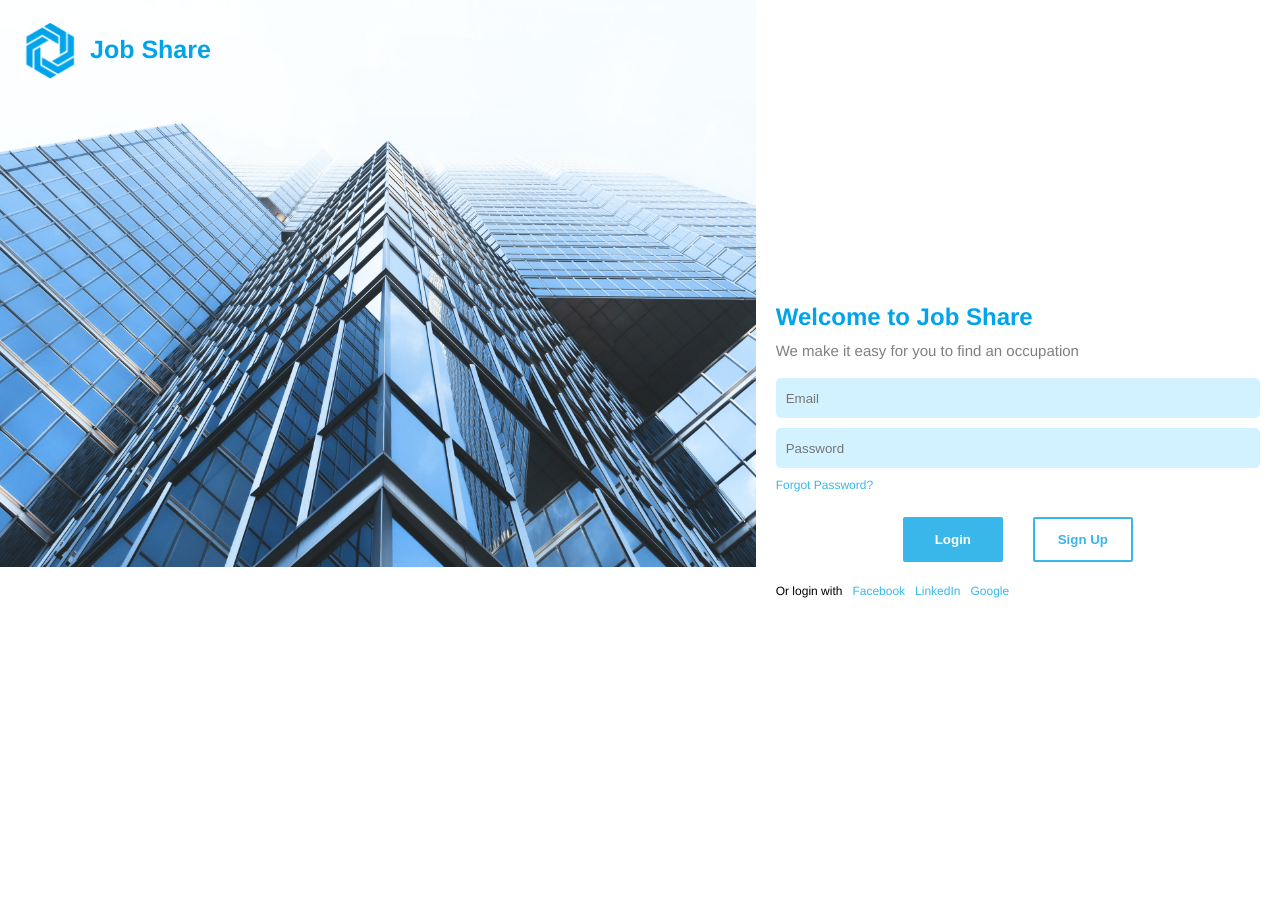
==== login.html @ 10df4b8b "proj init and login styles" ====
<!DOCTYPE html>
<html lang="en" dir="ltr">
    <head>
        <meta charset="utf-8">
        <meta name="viewport" content="width=device-width, initial-scale=1">
        <meta name="author" content="Fabricio Rojas">
        <meta name="description" content="___">
        <meta name="keywords" content="html, css, web, web development, seo">
        <title>Job Share</title>
        <link rel="shortcut icon" href="./assets/image/logo.png?v=2" type="image/x-icon">
        <link rel="stylesheet" href="https://cdnjs.cloudflare.com/ajax/libs/font-awesome/6.2.1/css/all.min.css">
        <link rel="stylesheet" href="./assets/style/login.css" media="all">
        <script src="./assets/script/login.js" defer></script>
    </head>
    <body>
        <main>
            <div class="img-banner">
                <img src="./assets/image/login-bgi.jpg" alt="login-img">
                <div class="logo">
                    <img src="./assets/image/logo.png" alt="logo">
                    <h3>Job Share</h3>
                </div>
            </div>
            <div class="login">
                <h2>Welcome to Job Share</h2>
                <p>We make it easy for you to find an occupation</p>
                <input type="text" name="login" id="login-username" placeholder="Email">
                <input type="text" name="login" id="login-password" placeholder="Password">
                <a href="#">Forgot Password?</a>
                <div class="button-row">
                    <button id="login-btn">Login</button>
                    <button>Sign Up</button>
                </div>
                <ul>
                    <li>Or login with</li>
                    <li><a href="#">Facebook</a></li>
                    <li><a href="#">LinkedIn</a></li>
                    <li><a href="#">Google</a></li>
                </ul>
            </div>
        </main>
    </body>
</html>
---- assets/style/login.css ----
@import "./reset.css";

/* Body and Main elements */
.container {
    width: min(100% - 30px, 1280px);
    margin-inline: auto;
}

body {
    background-color: #fff;
    overflow: hidden;
}

/* Main */
main {
    display: grid;
    place-content: center;
    grid-auto-flow: column;
    height: 100vh;
    width: 100vw;
}

/* Image Banner */
.img-banner {
    position: relative;
    height: 100vh;
    background-size: cover;
}

.logo {
    position: absolute;
    top: 20px;
    left: 20px;
    display: flex;
    float: left;
}

.logo img {
    height: 60px;
    width: 60px;
}

.logo h3 {
    line-height: 60px;
    margin-left: 10px;
    font-size: 25px;
    color: #00a4ea;
}

/* Login Section */
.login {
    background-color: #fff;
    margin: auto 0;
    padding: 20px;
}

.login h2 {
    color: #00a4ea;
}

.login p {
    color: #00000080;
    font-size: 15px;
    margin: 5px 0 10px;
}

.login input[type=text] {
    height: 40px;
    width: 100%;
    border-radius: 5px;
    margin: 5px 0;
    padding: 0 10px;
    background-color: #c3edffb8;
}

.login a {
    font-size: 12px;
    color: #39B6EA;
}

.button-row {
    margin: 20px 0;
    display: flex;
    justify-content: center;
}

.button-row button {
    height: 45px;
    width: 100px;
    margin: 0 15px;
    border-radius: 2px;
    color: #fff;
    font-weight: bold;
    background-color: #39B6EA;
}

.button-row button:nth-child(2) {
    color: #39B6EA;
    background-color: #fff;
    border: 2px solid #39B6EA;
}

.login ul {
    display: flex;
    float: left;
}

.login li {
    font-size: 12px;
    margin-right: 10px;
}
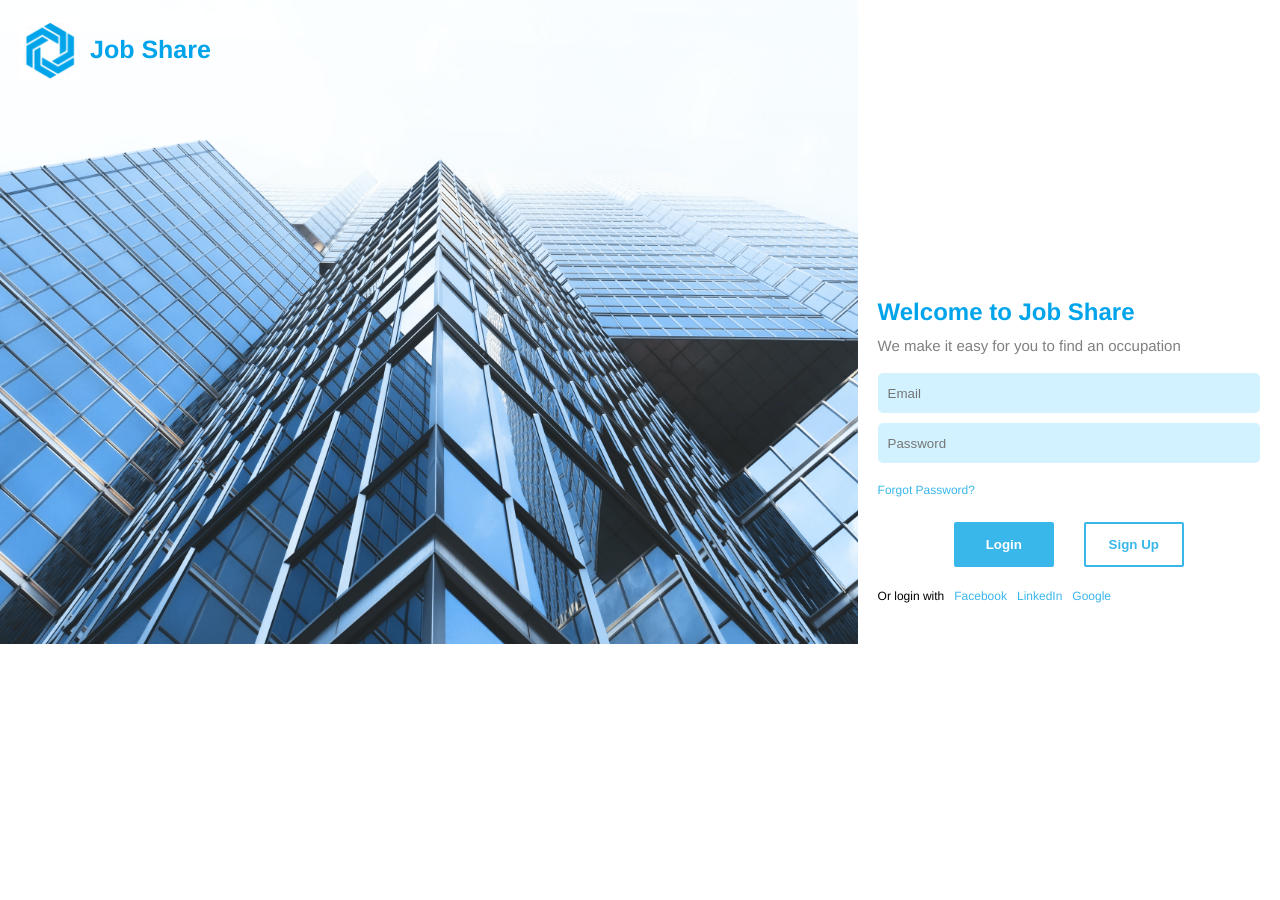
==== commit da08defc: "Finished home page" ====
--- a/login.html
+++ b/login.html
@@ -26,6 +26,7 @@
                 <p>We make it easy for you to find an occupation</p>
                 <input type="text" name="login" id="login-username" placeholder="Email">
                 <input type="text" name="login" id="login-password" placeholder="Password">
+                <p id="error-text"></p>
                 <a href="#">Forgot Password?</a>
                 <div class="button-row">
                     <button id="login-btn">Login</button>
--- a/assets/style/login.css
+++ b/assets/style/login.css
@@ -73,6 +73,10 @@
     background-color: #c3edffb8;
 }
 
+#error-text {
+    color: #ff0000;
+}
+
 .login a {
     font-size: 12px;
     color: #39B6EA;
@@ -92,6 +96,15 @@
     color: #fff;
     font-weight: bold;
     background-color: #39B6EA;
+    cursor: pointer;
+}
+
+.button-row button:nth-child(1):hover {
+    background-color: #75c8ff;
+}
+
+.button-row button:nth-child(1):active {
+    background-color: #1D9BF0;
 }
 
 .button-row button:nth-child(2) {
